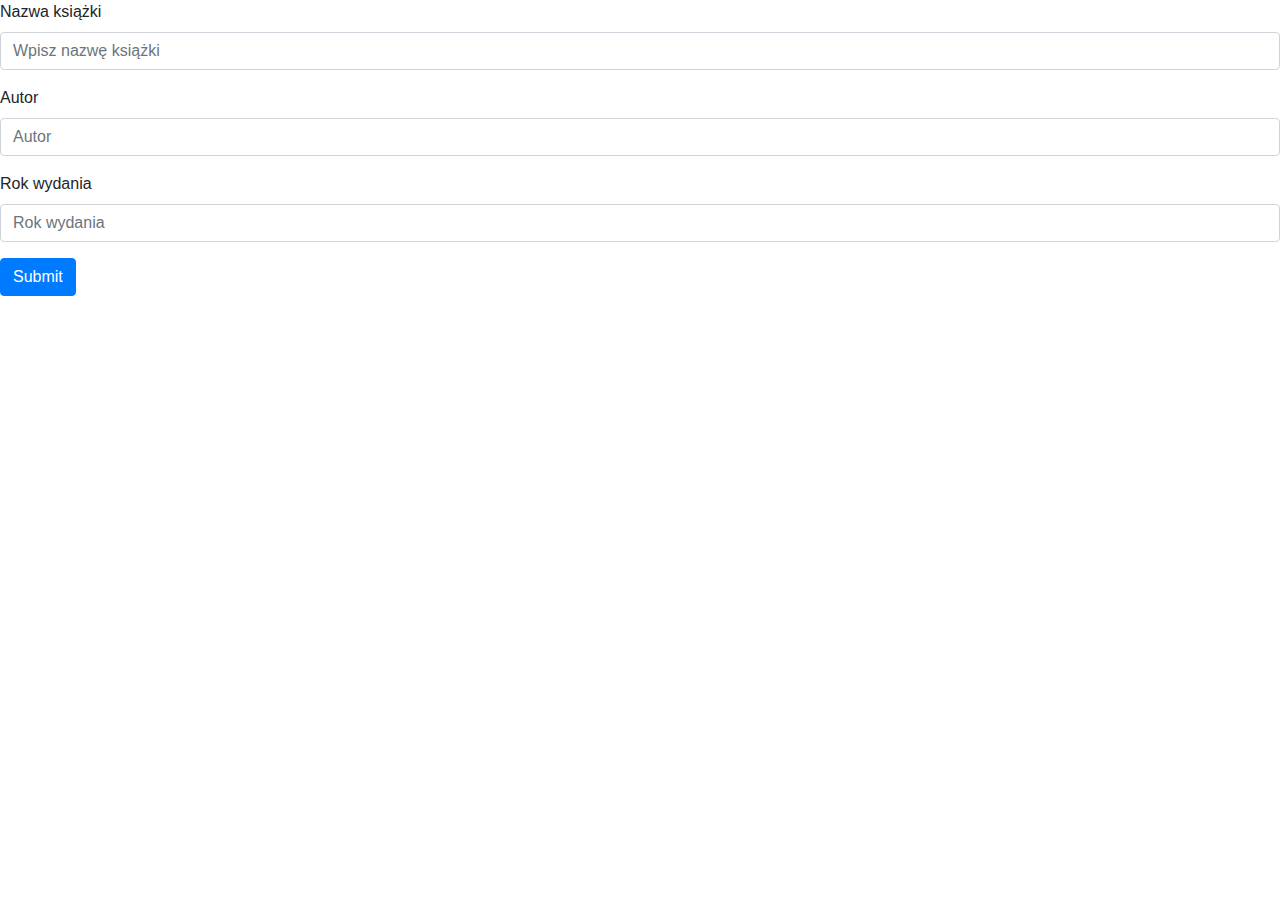
==== src/main/resources/templates/index.html @ a2246616 "xD" ====
<!DOCTYPE html>
<html lang="pl" xmlns:th="http://www.thymeleaf.org">
<head>
    <meta charset="UTF-8">
    <title>Biblioteka</title>
    <meta name="viewport" content="width=device-width, initial-scale=1" />
    <link rel="stylesheet" href="https://stackpath.bootstrapcdn.com/bootstrap/4.3.1/css/bootstrap.min.css" integrity="sha384-ggOyR0iXCbMQv3Xipma34MD+dH/1fQ784/j6cY/iJTQUOhcWr7x9JvoRxT2MZw1T" crossorigin="anonymous">
    <script src="https://ajax.googleapis.com/ajax/libs/jquery/3.4.1/jquery.min.js"></script>
    <script src="https://cdnjs.cloudflare.com/ajax/libs/popper.js/1.14.7/umd/popper.min.js" integrity="sha384-UO2eT0CpHqdSJQ6hJty5KVphtPhzWj9WO1clHTMGa3JDZwrnQq4sF86dIHNDz0W1" crossorigin="anonymous"></script>
    <script src="https://stackpath.bootstrapcdn.com/bootstrap/4.3.1/js/bootstrap.min.js" integrity="sha384-JjSmVgyd0p3pXB1rRibZUAYoIIy6OrQ6VrjIEaFf/nJGzIxFDsf4x0xIM+B07jRM" crossorigin="anonymous"></script>
    <script src="/scripts.js"></script>
</head>
<body>
<form id="addNewBookForm">
    <div class="form-group">
        <label for="bookName">Nazwa książki</label>
        <input type="text" class="form-control" id="bookName" name="bookName" placeholder="Wpisz nazwę książki">
    </div>
    <div class="form-group">
        <label for="author">Autor</label>
        <input type="text" class="form-control" id="author" name="author" placeholder="Autor">
    </div>
    <div class="form-group">
        <label for="releaseYear">Rok wydania</label>
        <input type="text" class="form-control" id="releaseYear" name="releaseYear" placeholder="Rok wydania">
    </div>
<!--    <div class="form-group form-check">-->
<!--        <input type="checkbox" class="form-check-input" id="exampleCheck1">-->
<!--        <label class="form-check-label" for="exampleCheck1">Check me out</label>-->
<!--    </div>-->
    <button id="submitData" type="submit" class="btn btn-primary">Submit</button>
</form>
<div id="postResultDiv"></div>
</body>
</html>
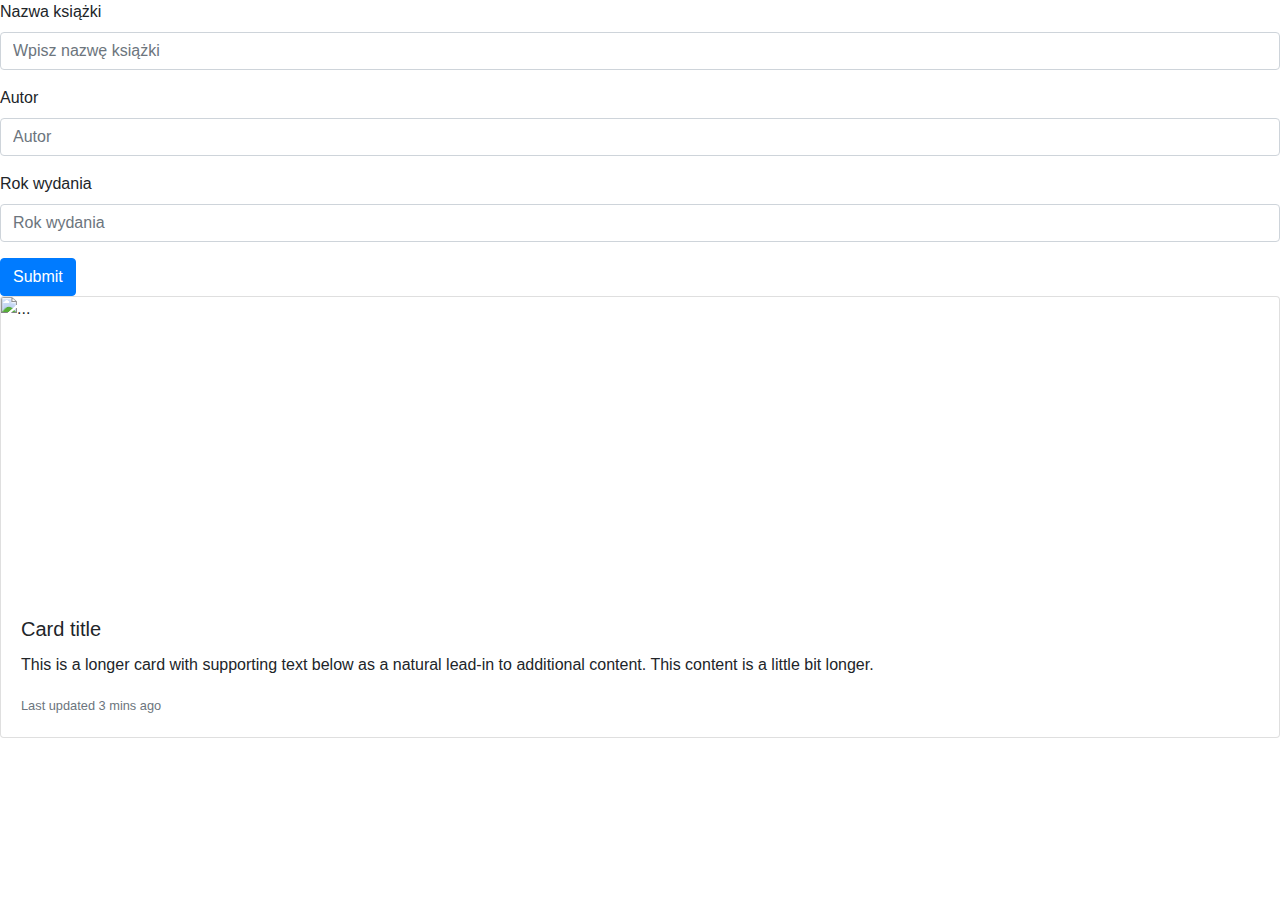
==== commit 6559a548: "xD" ====
--- a/src/main/resources/templates/index.html
+++ b/src/main/resources/templates/index.html
@@ -3,14 +3,32 @@
 <head>
     <meta charset="UTF-8">
     <title>Biblioteka</title>
+    <style>
+    .card-columns {
+  @include media-breakpoint-only(xl) {
+    column-count: 5;
+  }
+  @include media-breakpoint-only(lg) {
+    column-count: 4;
+  }
+  @include media-breakpoint-only(md) {
+    column-count: 3;
+  }
+  @include media-breakpoint-only(sm) {
+    column-count: 2;
+  }
+}
+</style>
     <meta name="viewport" content="width=device-width, initial-scale=1" />
     <link rel="stylesheet" href="https://stackpath.bootstrapcdn.com/bootstrap/4.3.1/css/bootstrap.min.css" integrity="sha384-ggOyR0iXCbMQv3Xipma34MD+dH/1fQ784/j6cY/iJTQUOhcWr7x9JvoRxT2MZw1T" crossorigin="anonymous">
     <script src="https://ajax.googleapis.com/ajax/libs/jquery/3.4.1/jquery.min.js"></script>
     <script src="https://cdnjs.cloudflare.com/ajax/libs/popper.js/1.14.7/umd/popper.min.js" integrity="sha384-UO2eT0CpHqdSJQ6hJty5KVphtPhzWj9WO1clHTMGa3JDZwrnQq4sF86dIHNDz0W1" crossorigin="anonymous"></script>
     <script src="https://stackpath.bootstrapcdn.com/bootstrap/4.3.1/js/bootstrap.min.js" integrity="sha384-JjSmVgyd0p3pXB1rRibZUAYoIIy6OrQ6VrjIEaFf/nJGzIxFDsf4x0xIM+B07jRM" crossorigin="anonymous"></script>
     <script src="/scripts.js"></script>
+
 </head>
 <body>
+<div id="container">
 <form id="addNewBookForm">
     <div class="form-group">
         <label for="bookName">Nazwa książki</label>
@@ -28,8 +46,19 @@
 <!--        <input type="checkbox" class="form-check-input" id="exampleCheck1">-->
 <!--        <label class="form-check-label" for="exampleCheck1">Check me out</label>-->
 <!--    </div>-->
-    <button id="submitData" type="submit" class="btn btn-primary">Submit</button>
+    <button id="submitData"  class="btn btn-primary">Submit</button>
 </form>
 <div id="postResultDiv"></div>
+    <div  id="getResultDiv1" class="card-deck">
+        <div th:each="book : ${books}" class="card">
+            <img src="https://nasionbank.pl/images/Topy_marihuany/top_marihuany_1.jpg" width="100" height="300" class="card-img-top" alt="...">
+            <div class="card-body">
+                <h5 class="card-title" th:text="${book.name}">Card title</h5>
+                <p class="card-text" th:text="${book.releaseYear}">This is a longer card with supporting text below as a natural lead-in to additional content. This content is a little bit longer.</p>
+                <p class="card-text" th:text="${book.author}"><small class="text-muted">Last updated 3 mins ago</small></p>
+            </div>
+        </div>
+    </div>
+</div>
 </body>
 </html>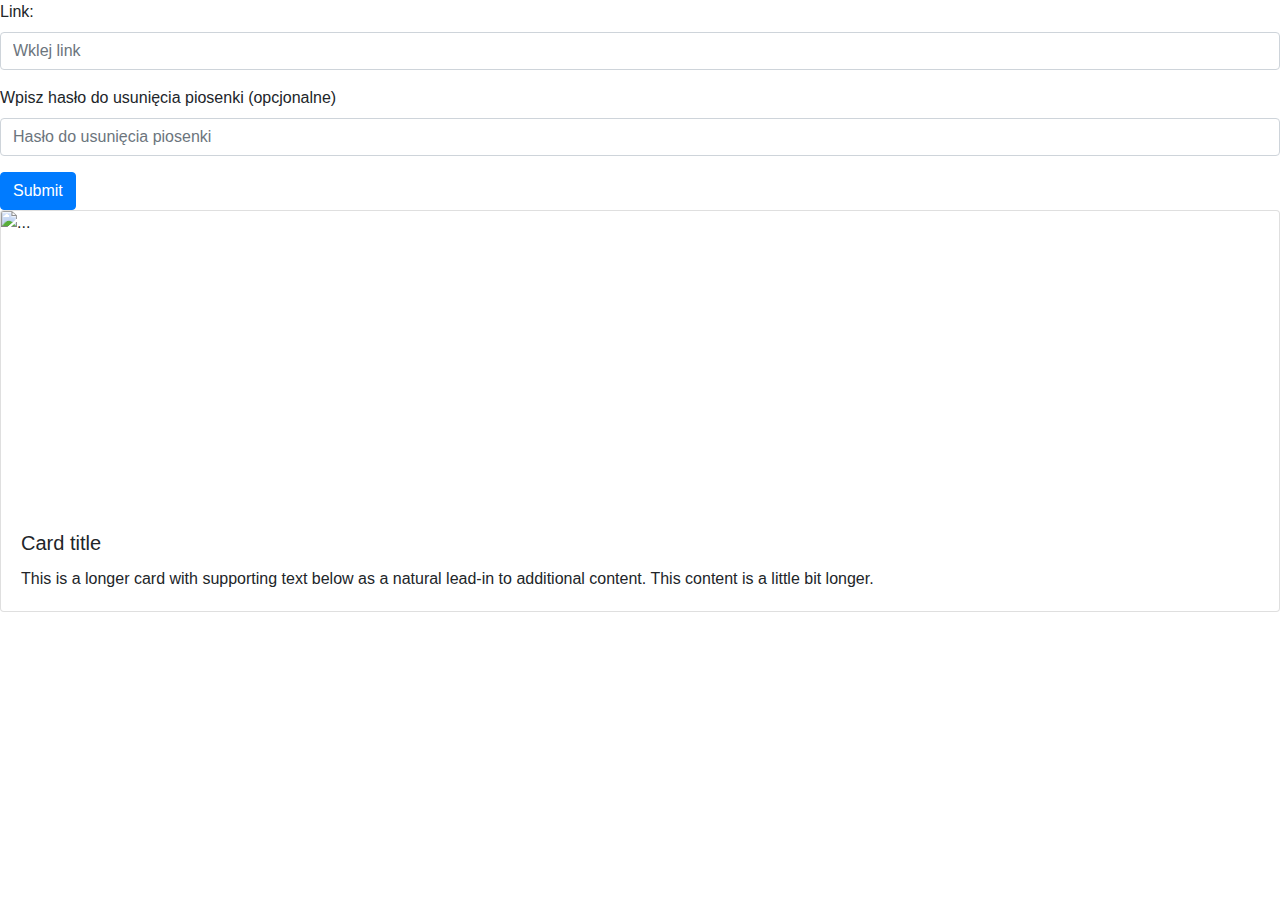
==== commit 54a88de4: "change application context" ====
--- a/src/main/resources/templates/index.html
+++ b/src/main/resources/templates/index.html
@@ -2,23 +2,8 @@
 <html lang="pl" xmlns:th="http://www.thymeleaf.org">
 <head>
     <meta charset="UTF-8">
-    <title>Biblioteka</title>
-    <style>
-    .card-columns {
-  @include media-breakpoint-only(xl) {
-    column-count: 5;
-  }
-  @include media-breakpoint-only(lg) {
-    column-count: 4;
-  }
-  @include media-breakpoint-only(md) {
-    column-count: 3;
-  }
-  @include media-breakpoint-only(sm) {
-    column-count: 2;
-  }
-}
-</style>
+    <title>Biblioteka - test</title>
+
     <meta name="viewport" content="width=device-width, initial-scale=1" />
     <link rel="stylesheet" href="https://stackpath.bootstrapcdn.com/bootstrap/4.3.1/css/bootstrap.min.css" integrity="sha384-ggOyR0iXCbMQv3Xipma34MD+dH/1fQ784/j6cY/iJTQUOhcWr7x9JvoRxT2MZw1T" crossorigin="anonymous">
     <script src="https://ajax.googleapis.com/ajax/libs/jquery/3.4.1/jquery.min.js"></script>
@@ -29,18 +14,14 @@
 </head>
 <body>
 <div id="container">
-<form id="addNewBookForm">
+<form id="addNewSongForm">
     <div class="form-group">
-        <label for="bookName">Nazwa książki</label>
-        <input type="text" class="form-control" id="bookName" name="bookName" placeholder="Wpisz nazwę książki">
+        <label for="link">Link:</label>
+        <input type="text" class="form-control" id="link" name="link" placeholder="Wklej link">
     </div>
     <div class="form-group">
-        <label for="author">Autor</label>
-        <input type="text" class="form-control" id="author" name="author" placeholder="Autor">
-    </div>
-    <div class="form-group">
-        <label for="releaseYear">Rok wydania</label>
-        <input type="text" class="form-control" id="releaseYear" name="releaseYear" placeholder="Rok wydania">
+        <label for="deletePassword">Wpisz hasło do usunięcia piosenki (opcjonalne)</label>
+        <input type="password" class="form-control" id="deletePassword" name="deletePassword" placeholder="Hasło do usunięcia piosenki">
     </div>
 <!--    <div class="form-group form-check">-->
 <!--        <input type="checkbox" class="form-check-input" id="exampleCheck1">-->
@@ -50,12 +31,12 @@
 </form>
 <div id="postResultDiv"></div>
     <div  id="getResultDiv1" class="card-deck">
-        <div th:each="book : ${books}" class="card">
+        <div th:each="song : ${songs}" class="card">
             <img src="https://nasionbank.pl/images/Topy_marihuany/top_marihuany_1.jpg" width="100" height="300" class="card-img-top" alt="...">
             <div class="card-body">
-                <h5 class="card-title" th:text="${book.name}">Card title</h5>
-                <p class="card-text" th:text="${book.releaseYear}">This is a longer card with supporting text below as a natural lead-in to additional content. This content is a little bit longer.</p>
-                <p class="card-text" th:text="${book.author}"><small class="text-muted">Last updated 3 mins ago</small></p>
+                <h5 class="card-title" th:text="${song.link}">Card title</h5>
+                <p class="card-text" th:text="${song.author}">This is a longer card with supporting text below as a natural lead-in to additional content. This content is a little bit longer.</p>
+<!--                <p class="card-text" th:text="${song.author}"><small class="text-muted">Last updated 3 mins ago</small></p>-->
             </div>
         </div>
     </div>
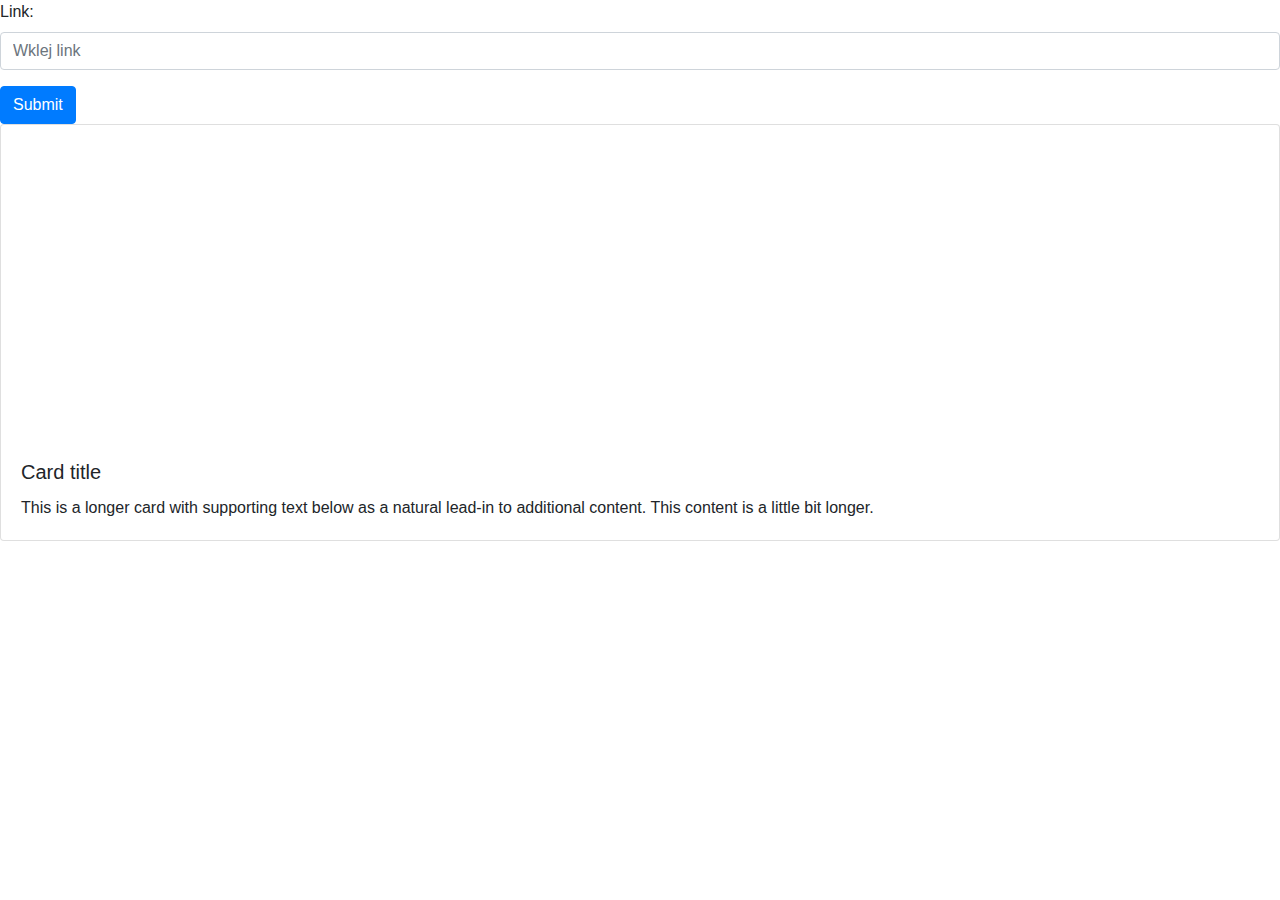
==== commit 8b50b741: "update" ====
--- a/src/main/resources/templates/index.html
+++ b/src/main/resources/templates/index.html
@@ -19,10 +19,6 @@
         <label for="link">Link:</label>
         <input type="text" class="form-control" id="link" name="link" placeholder="Wklej link">
     </div>
-    <div class="form-group">
-        <label for="deletePassword">Wpisz hasło do usunięcia piosenki (opcjonalne)</label>
-        <input type="password" class="form-control" id="deletePassword" name="deletePassword" placeholder="Hasło do usunięcia piosenki">
-    </div>
 <!--    <div class="form-group form-check">-->
 <!--        <input type="checkbox" class="form-check-input" id="exampleCheck1">-->
 <!--        <label class="form-check-label" for="exampleCheck1">Check me out</label>-->
@@ -30,11 +26,11 @@
     <button id="submitData"  class="btn btn-primary">Submit</button>
 </form>
 <div id="postResultDiv"></div>
-    <div  id="getResultDiv1" class="card-deck">
+    <div class="card-deck">
         <div th:each="song : ${songs}" class="card">
-            <img src="https://nasionbank.pl/images/Topy_marihuany/top_marihuany_1.jpg" width="100" height="300" class="card-img-top" alt="...">
+            <iframe width="560" height="315" th:src="@{https://www.youtube.com/embed/{url} (url=${song.link})}" frameborder="0" allow="accelerometer; autoplay; encrypted-media; gyroscope; picture-in-picture"></iframe>
             <div class="card-body">
-                <h5 class="card-title" th:text="${song.link}">Card title</h5>
+                <h5 class="card-title" th:text="${song.title}">Card title</h5>
                 <p class="card-text" th:text="${song.author}">This is a longer card with supporting text below as a natural lead-in to additional content. This content is a little bit longer.</p>
 <!--                <p class="card-text" th:text="${song.author}"><small class="text-muted">Last updated 3 mins ago</small></p>-->
             </div>
